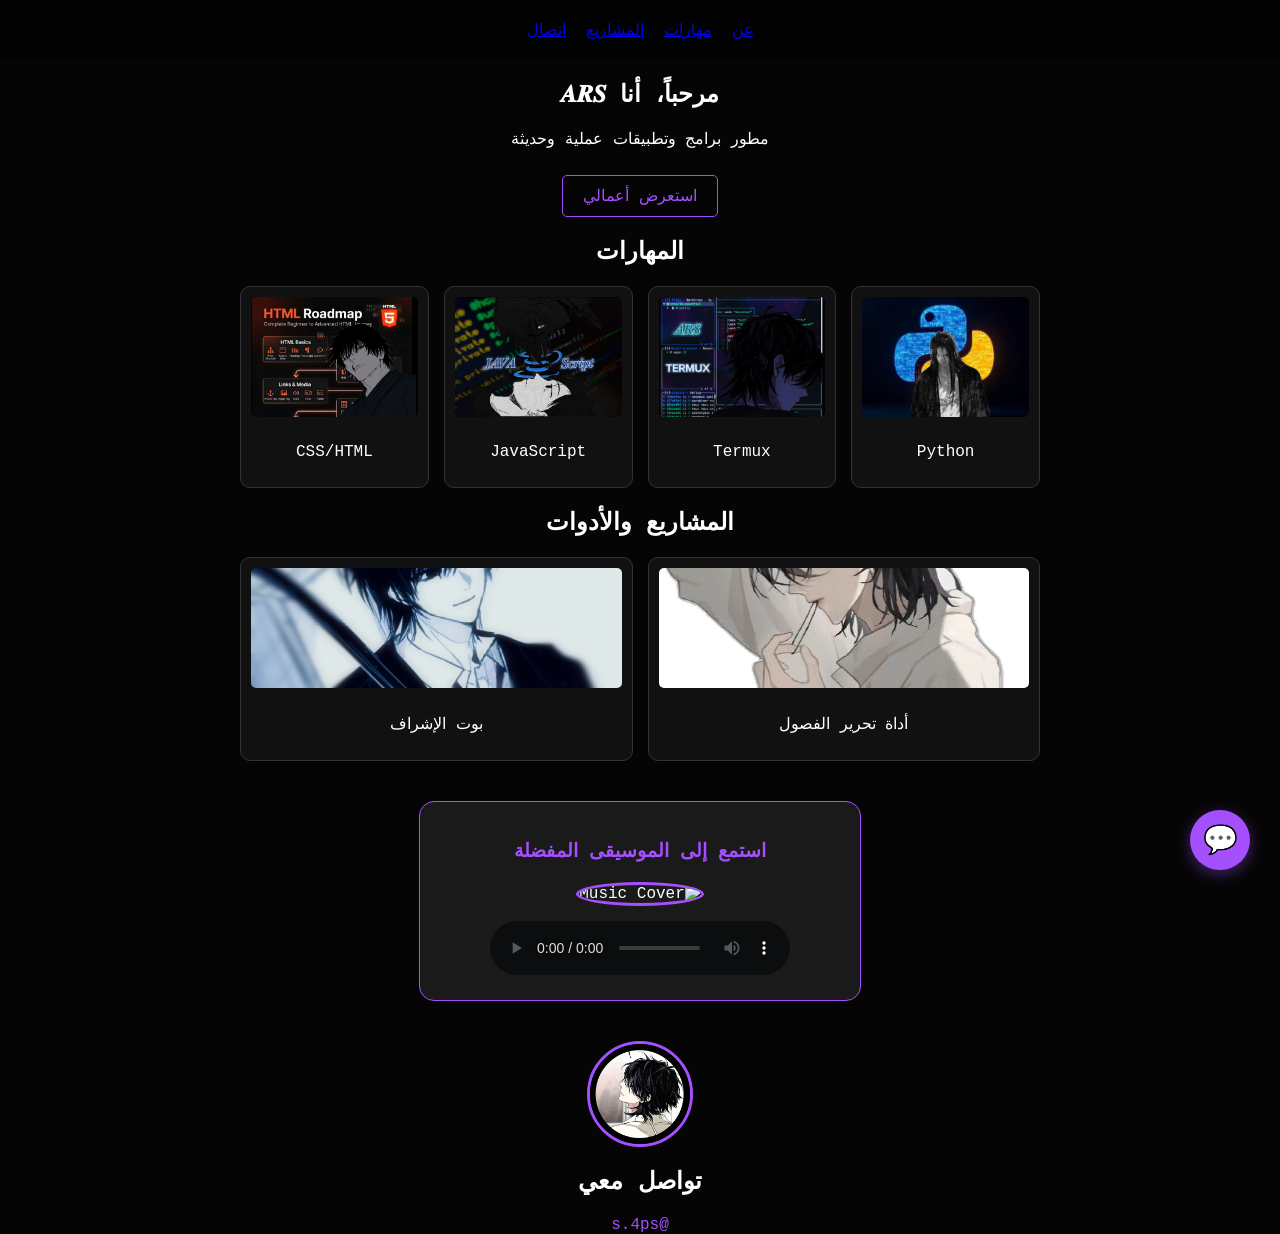
==== index.html @ d89f54b4 "Add files via upload" ====
<!DOCTYPE html>
<html lang="ar" dir="rtl">
<head>
    <meta charset="UTF-8">
    <meta name="viewport" content="width=device-width, initial-scale=1.0">
    <title>ARSRun - Official Portfolio</title>
    <link rel="stylesheet" href="css/style.css">
    <style>
        /* تنسيق بوابة الدردشة العائمة */
        .chat-float {
            position: fixed;
            bottom: 30px;
            right: 30px;
            background: #a450ff;
            color: white;
            width: 60px;
            height: 60px;
            border-radius: 50%;
            display: flex;
            align-items: center;
            justify-content: center;
            font-size: 28px;
            text-decoration: none;
            box-shadow: 0 4px 15px rgba(164, 80, 255, 0.4);
            transition: transform 0.3s ease;
            z-index: 1000;
        }
        .chat-float:hover { transform: scale(1.1); }
    </style>
</head>
<body>
    <div class="stars"></div>
    <nav>
        <a href="#about">عن</a> <a href="#skills">مهارات</a> 
        <a href="#projects">المشاريع</a> <a href="#contact">اتصال</a>
    </nav>

    <section class="hero" id="about">
        <h1>مرحباً، أنا 𝑨𝑹𝑺</h1>
        <p>مطور برامج وتطبيقات عملية وحديثة</p>
        <a href="#projects" class="cta-button">استعرض أعمالي</a>
    </section>

    <section class="skills" id="skills">
        <h2>المهارات</h2>
        <div class="skills-grid">
            <a href="https://www.python.org" target="_blank" class="skill-card">
                <img src="assets/arsp.png" alt="Python"> <p>Python</p>
            </a>
            <a href="https://termux.dev" target="_blank" class="skill-card">
                <img src="assets/arso.png" alt="Termux"> <p>Termux</p>
            </a>
            <a href="https://developer.mozilla.org/en-US/docs/Web/JavaScript" target="_blank" class="skill-card">
                <img src="assets/arsi.png" alt="JS"> <p>JavaScript</p>
            </a>
            <a href="https://developer.mozilla.org/en-US/docs/Web" target="_blank" class="skill-card">
                <img src="assets/arsu.png" alt="CSS"> <p>CSS/HTML</p>
            </a>
        </div>
    </section>

    <section class="projects" id="projects">
        <h2>المشاريع والأدوات</h2>
        <div class="projects-grid">
            <a href="tool_ars.html" class="project-card">
                <img src="assets/project1.png" alt="ARS Tool">
                <p>أداة تحرير الفصول</p>
            </a>
            <a href="https://instagram.com/egresars" target="_blank" class="project-card">
                <img src="assets/project2.png" alt="Bot">
                <p>بوت الإشراف</p>
            </a>
        </div>
    </section>

    <!-- قسم مشغل الموسيقى المحدث -->
    <section class="music-section" style="text-align: center; margin: 40px auto; background: #1a1a1a; padding: 20px; border-radius: 15px; border: 1px solid #a450ff; max-width: 400px;">
        <h3 style="color: #a450ff;">استمع إلى الموسيقى المفضلة</h3>
        
        <!-- الصورة الدائرية -->
        <img src="assets/arsmu.png" alt="Music Cover" style="width: 80px; height: 80px; border-radius: 50%; border: 3px solid #a450ff; margin-bottom: 15px;">

        <!-- مشغل الموسيقى مع فلتر ألوان مخصص -->
        <audio controls style="width: 80%; max-width: 300px; filter: invert(1) hue-rotate(180deg);">
            <source src="assets/music.mp3" type="audio/mpeg">
            متصفحك لا يدعم مشغل الصوت.
        </audio>
    </section>

    <footer id="contact">
        <a href="https://instagram.com/s.4ps" target="_blank">
            <img src="assets/profile.png" alt="Profile" class="profile-img">
        </a>
        <h2>تواصل معي</h2>
        <a href="https://instagram.com/s.4ps" target="_blank" class="social-link">@s.4ps</a>
    </footer>

    <!-- بوابة الدردشة العائمة -->
    <a href="chat.html" class="chat-float" title="دردش مع مساعد ARS">
        <span>💬</span>
    </a>

</body>
</html>
---- css/style.css ----
/* تنسيقات أساسية */
html { scroll-behavior: smooth; }
body { margin: 0; background-color: #050505; color: #fff; font-family: 'Courier New', monospace; text-align: center; overflow-x: hidden; }

/* تنسيق الشبكة للكروت */
.skills-grid, .projects-grid { 
    display: grid; 
    grid-template-columns: repeat(auto-fit, minmax(140px, 1fr)); 
    gap: 15px; 
    max-width: 800px; 
    margin: 20px auto; 
    padding: 0 15px; 
}

/* تنسيق الكرت */
.skill-card, .project-card { 
    background: rgba(20, 20, 20, 0.8); 
    padding: 10px; 
    border-radius: 10px; 
    border: 1px solid #333; 
    display: flex; 
    flex-direction: column; 
    align-items: center;
    text-decoration: none;
    color: white;
    transition: 0.3s;
}

/* تحديد حجم الصور داخل الكروت */
.skill-card img, .project-card img { 
    width: 100%; 
    height: 120px; 
    object-fit: cover; 
    border-radius: 5px; 
    margin-bottom: 10px; 
}

/* تنسيق صورة البروفايل */
.profile-img { 
    width: 100px !important; 
    height: 100px !important; 
    border-radius: 50%; 
    border: 3px solid #a450ff; 
    margin-bottom: 10px; 
    display: block;
    margin-left: auto;
    margin-right: auto;
    cursor: pointer;
}

/* تنسيقات أخرى */
nav { display: flex; justify-content: center; gap: 20px; padding: 20px; background: rgba(0,0,0,0.5); }
.cta-button { padding: 10px 20px; border: 1px solid #a450ff; color: #a450ff; text-decoration: none; border-radius: 5px; display: inline-block; margin-top: 10px; }
.social-link { color: #a450ff; text-decoration: none; }
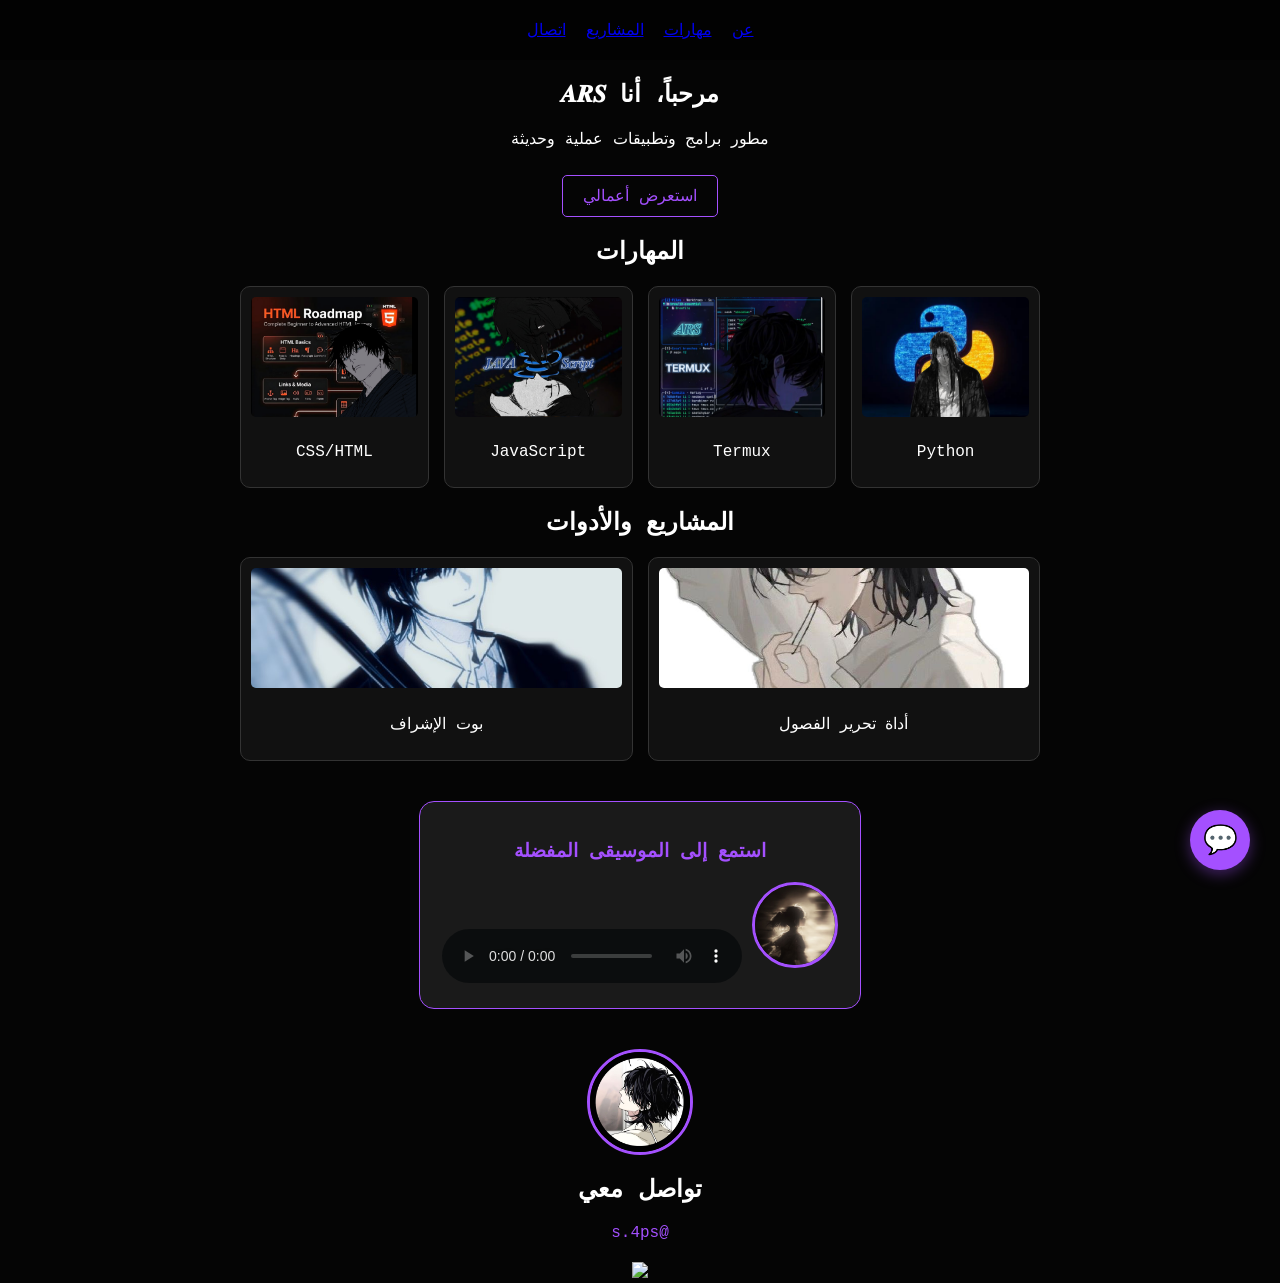
==== commit d44a3df3: "Add files via upload" ====
--- a/index.html
+++ b/index.html
@@ -1,6 +1,16 @@
 <!DOCTYPE html>
 <html lang="ar" dir="rtl">
 <head>
+    <!-- Google tag (gtag.js) -->
+    <script async src="https://www.googletagmanager.com/gtag/js?id=G-K6CCRWNBG5"></script>
+    <script>
+      window.dataLayer = window.dataLayer || [];
+      function gtag(){dataLayer.push(arguments);}
+      gtag('js', new Date());
+
+      gtag('config', 'G-K6CCRWNBG5');
+    </script>
+    
     <meta charset="UTF-8">
     <meta name="viewport" content="width=device-width, initial-scale=1.0">
     <title>ARSRun - Official Portfolio</title>
@@ -73,14 +83,14 @@
         </div>
     </section>
 
-    <!-- قسم مشغل الموسيقى المحدث -->
+    <!-- قسم مشغل الموسيقى -->
     <section class="music-section" style="text-align: center; margin: 40px auto; background: #1a1a1a; padding: 20px; border-radius: 15px; border: 1px solid #a450ff; max-width: 400px;">
         <h3 style="color: #a450ff;">استمع إلى الموسيقى المفضلة</h3>
         
         <!-- الصورة الدائرية -->
         <img src="assets/arsmu.png" alt="Music Cover" style="width: 80px; height: 80px; border-radius: 50%; border: 3px solid #a450ff; margin-bottom: 15px;">
 
-        <!-- مشغل الموسيقى مع فلتر ألوان مخصص -->
+        <!-- مشغل الموسيقى -->
         <audio controls style="width: 80%; max-width: 300px; filter: invert(1) hue-rotate(180deg);">
             <source src="assets/music.mp3" type="audio/mpeg">
             متصفحك لا يدعم مشغل الصوت.
@@ -93,6 +103,13 @@
         </a>
         <h2>تواصل معي</h2>
         <a href="https://instagram.com/s.4ps" target="_blank" class="social-link">@s.4ps</a>
+        
+        <!-- عداد الزوار البصري -->
+        <div class="visitor-counter" style="margin-top: 20px;">
+            <a href="https://hits.seeyoufarm.com">
+              <img src="https://hits.seeyoufarm.com/api/count/incr/badge.svg?url=https%3A%2F%2Fars08v.github.io%2FARSRun%2F&count_bg=%23A450FF&title_bg=%23555555&icon=&icon_color=%23E7E7E7&title=الزوار&edge_flat=false"/>
+            </a>
+        </div>
     </footer>
 
     <!-- بوابة الدردشة العائمة -->
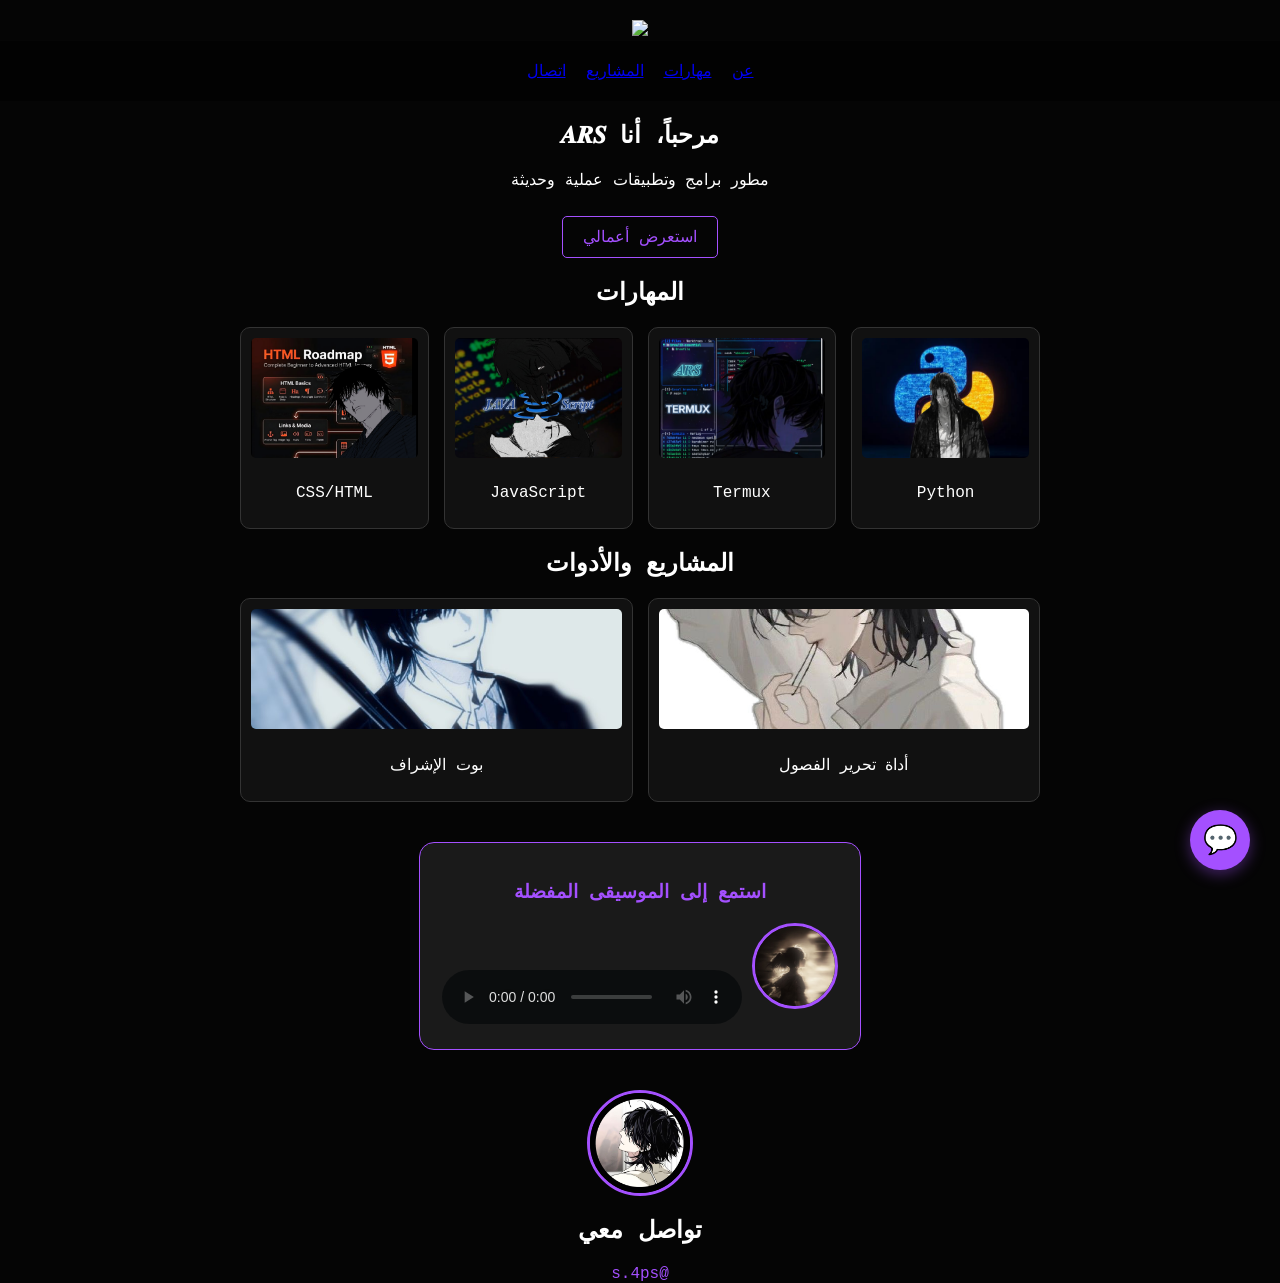
==== commit 553bc44d: "Add files via upload" ====
--- a/index.html
+++ b/index.html
@@ -16,7 +16,6 @@
     <title>ARSRun - Official Portfolio</title>
     <link rel="stylesheet" href="css/style.css">
     <style>
-        /* تنسيق بوابة الدردشة العائمة */
         .chat-float {
             position: fixed;
             bottom: 30px;
@@ -40,6 +39,14 @@
 </head>
 <body>
     <div class="stars"></div>
+    
+    <!-- نقل عداد الزوار إلى الأعلى -->
+    <div style="text-align: center; margin-top: 20px;">
+        <a href="https://hits.seeyoufarm.com">
+          <img src="https://hits.seeyoufarm.com/api/count/incr/badge.svg?url=https%3A%2F%2Fars08v.github.io%2FARSRun%2F&count_bg=%23A450FF&title_bg=%23555555&icon=&icon_color=%23E7E7E7&title=الزوار&edge_flat=false" style="max-width: 100%; height: auto;"/>
+        </a>
+    </div>
+
     <nav>
         <a href="#about">عن</a> <a href="#skills">مهارات</a> 
         <a href="#projects">المشاريع</a> <a href="#contact">اتصال</a>
@@ -83,17 +90,11 @@
         </div>
     </section>
 
-    <!-- قسم مشغل الموسيقى -->
     <section class="music-section" style="text-align: center; margin: 40px auto; background: #1a1a1a; padding: 20px; border-radius: 15px; border: 1px solid #a450ff; max-width: 400px;">
         <h3 style="color: #a450ff;">استمع إلى الموسيقى المفضلة</h3>
-        
-        <!-- الصورة الدائرية -->
         <img src="assets/arsmu.png" alt="Music Cover" style="width: 80px; height: 80px; border-radius: 50%; border: 3px solid #a450ff; margin-bottom: 15px;">
-
-        <!-- مشغل الموسيقى -->
         <audio controls style="width: 80%; max-width: 300px; filter: invert(1) hue-rotate(180deg);">
             <source src="assets/music.mp3" type="audio/mpeg">
-            متصفحك لا يدعم مشغل الصوت.
         </audio>
     </section>
 
@@ -103,20 +104,11 @@
         </a>
         <h2>تواصل معي</h2>
         <a href="https://instagram.com/s.4ps" target="_blank" class="social-link">@s.4ps</a>
-        
-        <!-- عداد الزوار البصري -->
-        <div class="visitor-counter" style="margin-top: 20px;">
-            <a href="https://hits.seeyoufarm.com">
-              <img src="https://hits.seeyoufarm.com/api/count/incr/badge.svg?url=https%3A%2F%2Fars08v.github.io%2FARSRun%2F&count_bg=%23A450FF&title_bg=%23555555&icon=&icon_color=%23E7E7E7&title=الزوار&edge_flat=false"/>
-            </a>
-        </div>
     </footer>
 
-    <!-- بوابة الدردشة العائمة -->
     <a href="chat.html" class="chat-float" title="دردش مع مساعد ARS">
         <span>💬</span>
     </a>
-
 </body>
 </html>
 
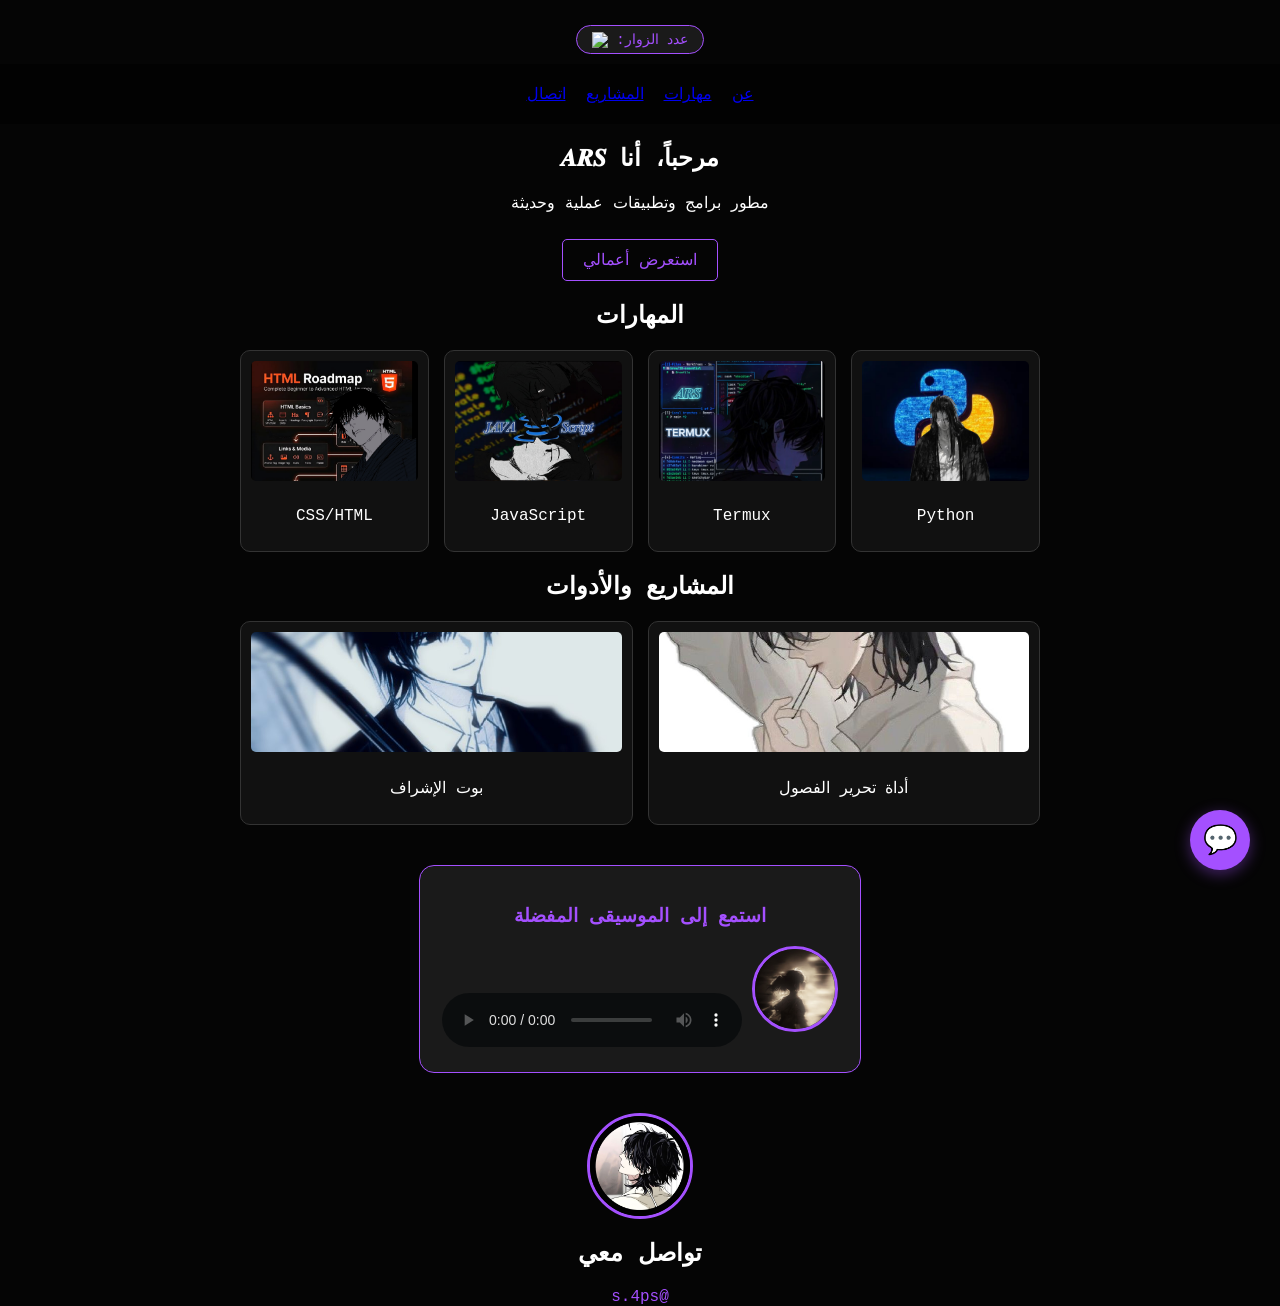
==== commit 92bb1a3d: "Add files via upload" ====
--- a/index.html
+++ b/index.html
@@ -16,6 +16,19 @@
     <title>ARSRun - Official Portfolio</title>
     <link rel="stylesheet" href="css/style.css">
     <style>
+        /* تنسيق عداد الزوار ليكون متناسباً مع الموقع */
+        .visitor-counter-box {
+            text-align: center;
+            margin: 10px 0;
+            padding: 5px 15px;
+            background: #1a1a1a;
+            border: 1px solid #a450ff;
+            border-radius: 20px;
+            display: inline-block;
+            color: #a450ff;
+            font-size: 14px;
+        }
+        
         .chat-float {
             position: fixed;
             bottom: 30px;
@@ -40,11 +53,11 @@
 <body>
     <div class="stars"></div>
     
-    <!-- نقل عداد الزوار إلى الأعلى -->
-    <div style="text-align: center; margin-top: 20px;">
-        <a href="https://hits.seeyoufarm.com">
-          <img src="https://hits.seeyoufarm.com/api/count/incr/badge.svg?url=https%3A%2F%2Fars08v.github.io%2FARSRun%2F&count_bg=%23A450FF&title_bg=%23555555&icon=&icon_color=%23E7E7E7&title=الزوار&edge_flat=false" style="max-width: 100%; height: auto;"/>
-        </a>
+    <!-- عداد الزوار بتنسيق متوافق مع الموقع -->
+    <div style="text-align: center; margin-top: 15px;">
+        <div class="visitor-counter-box">
+            عدد الزوار: <img src="https://visitor-badge.laobi.icu/badge?page_id=ars08v.ARSRun" style="vertical-align: middle;"/>
+        </div>
     </div>
 
     <nav>
@@ -52,6 +65,7 @@
         <a href="#projects">المشاريع</a> <a href="#contact">اتصال</a>
     </nav>
 
+    <!-- باقي محتوى الموقع كما هو -->
     <section class="hero" id="about">
         <h1>مرحباً، أنا 𝑨𝑹𝑺</h1>
         <p>مطور برامج وتطبيقات عملية وحديثة</p>
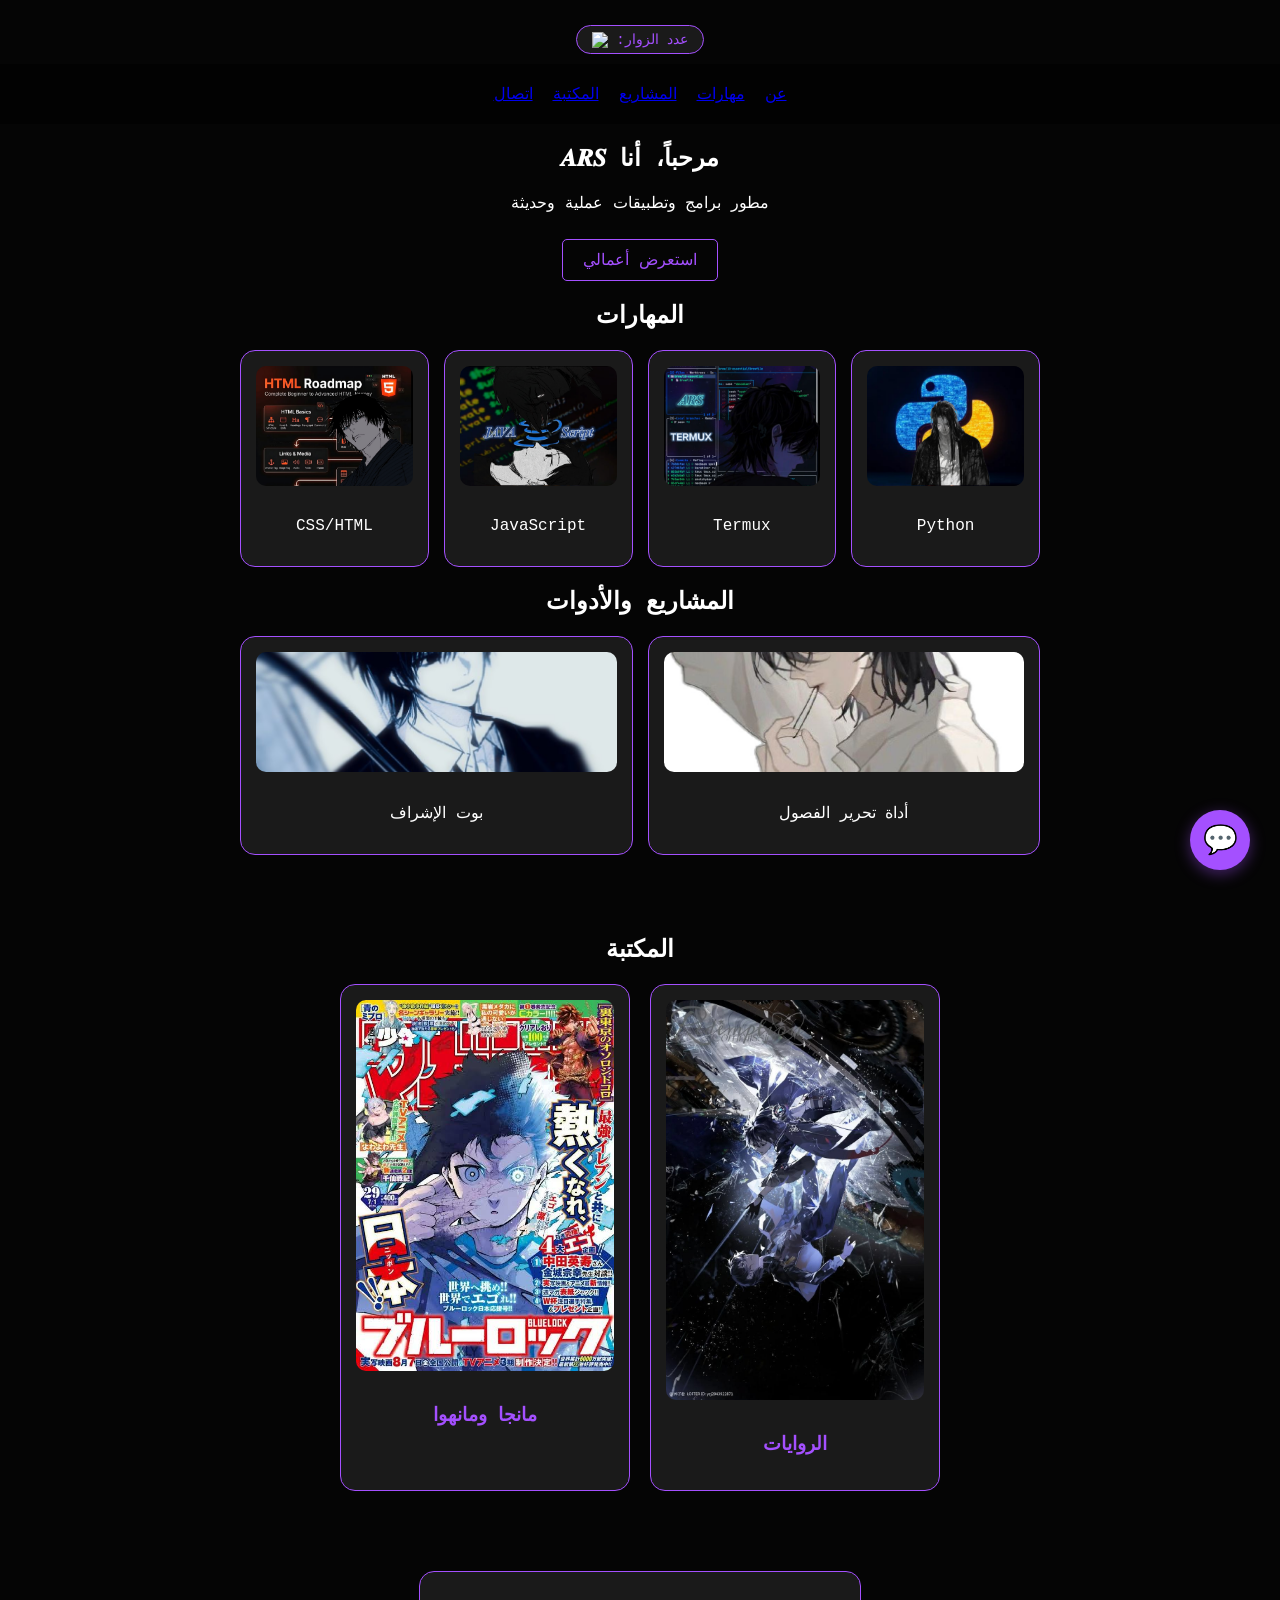
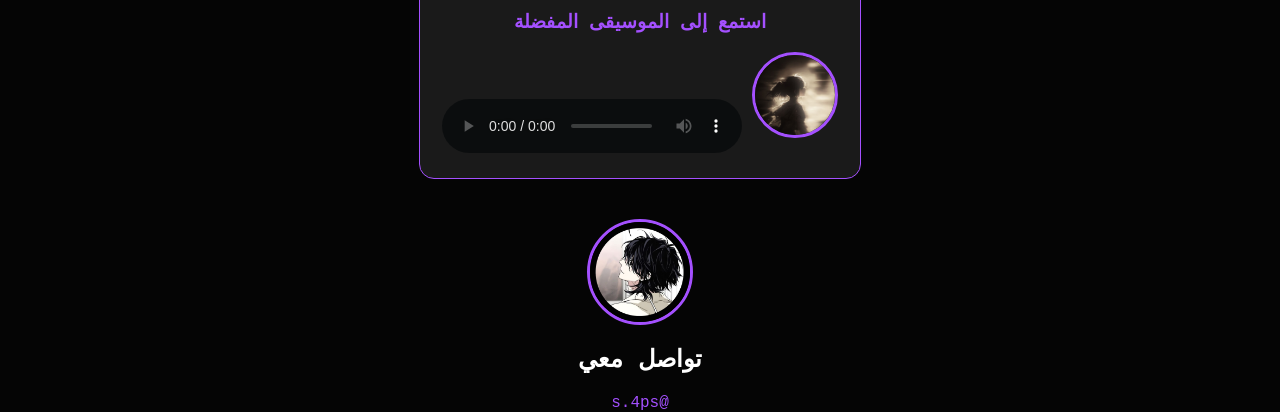
==== commit abeefe4a: "Add files via upload" ====
--- a/index.html
+++ b/index.html
@@ -16,7 +16,6 @@
     <title>ARSRun - Official Portfolio</title>
     <link rel="stylesheet" href="css/style.css">
     <style>
-        /* تنسيق عداد الزوار ليكون متناسباً مع الموقع */
         .visitor-counter-box {
             text-align: center;
             margin: 10px 0;
@@ -28,6 +27,20 @@
             color: #a450ff;
             font-size: 14px;
         }
+        /* كلاس التأثير عند الضغط */
+        .active-press { transform: scale(0.95); transition: 0.1s; }
+        
+        .lib-card, .skill-card, .project-card {
+            display: block;
+            background: #1a1a1a;
+            padding: 15px;
+            border-radius: 15px;
+            border: 1px solid #a450ff;
+            text-decoration: none;
+            transition: transform 0.3s ease;
+        }
+        .lib-card:hover, .skill-card:hover, .project-card:hover { transform: scale(1.05); }
+        .lib-card img, .skill-card img, .project-card img { width: 100%; border-radius: 10px; margin-bottom: 10px; }
         
         .chat-float {
             position: fixed;
@@ -53,7 +66,6 @@
 <body>
     <div class="stars"></div>
     
-    <!-- عداد الزوار بتنسيق متوافق مع الموقع -->
     <div style="text-align: center; margin-top: 15px;">
         <div class="visitor-counter-box">
             عدد الزوار: <img src="https://visitor-badge.laobi.icu/badge?page_id=ars08v.ARSRun" style="vertical-align: middle;"/>
@@ -62,10 +74,9 @@
 
     <nav>
         <a href="#about">عن</a> <a href="#skills">مهارات</a> 
-        <a href="#projects">المشاريع</a> <a href="#contact">اتصال</a>
+        <a href="#projects">المشاريع</a> <a href="#library">المكتبة</a> <a href="#contact">اتصال</a>
     </nav>
 
-    <!-- باقي محتوى الموقع كما هو -->
     <section class="hero" id="about">
         <h1>مرحباً، أنا 𝑨𝑹𝑺</h1>
         <p>مطور برامج وتطبيقات عملية وحديثة</p>
@@ -75,31 +86,31 @@
     <section class="skills" id="skills">
         <h2>المهارات</h2>
         <div class="skills-grid">
-            <a href="https://www.python.org" target="_blank" class="skill-card">
-                <img src="assets/arsp.png" alt="Python"> <p>Python</p>
-            </a>
-            <a href="https://termux.dev" target="_blank" class="skill-card">
-                <img src="assets/arso.png" alt="Termux"> <p>Termux</p>
-            </a>
-            <a href="https://developer.mozilla.org/en-US/docs/Web/JavaScript" target="_blank" class="skill-card">
-                <img src="assets/arsi.png" alt="JS"> <p>JavaScript</p>
-            </a>
-            <a href="https://developer.mozilla.org/en-US/docs/Web" target="_blank" class="skill-card">
-                <img src="assets/arsu.png" alt="CSS"> <p>CSS/HTML</p>
-            </a>
+            <a href="https://www.python.org" target="_blank" class="skill-card"><img src="assets/arsp.png" alt="Python"> <p>Python</p></a>
+            <a href="https://termux.dev" target="_blank" class="skill-card"><img src="assets/arso.png" alt="Termux"> <p>Termux</p></a>
+            <a href="https://developer.mozilla.org/en-US/docs/Web/JavaScript" target="_blank" class="skill-card"><img src="assets/arsi.png" alt="JS"> <p>JavaScript</p></a>
+            <a href="https://developer.mozilla.org/en-US/docs/Web" target="_blank" class="skill-card"><img src="assets/arsu.png" alt="CSS"> <p>CSS/HTML</p></a>
         </div>
     </section>
 
     <section class="projects" id="projects">
         <h2>المشاريع والأدوات</h2>
         <div class="projects-grid">
-            <a href="tool_ars.html" class="project-card">
-                <img src="assets/project1.png" alt="ARS Tool">
-                <p>أداة تحرير الفصول</p>
+            <a href="tool_ars.html" class="project-card"><img src="assets/project1.png" alt="ARS Tool"><p>أداة تحرير الفصول</p></a>
+            <a href="https://instagram.com/egresars" target="_blank" class="project-card"><img src="assets/project2.png" alt="Bot"><p>بوت الإشراف</p></a>
+        </div>
+    </section>
+
+    <section class="content-library" id="library" style="padding: 40px 20px; text-align: center;">
+        <h2 style="color: white; margin-bottom: 20px;">المكتبة</h2>
+        <div class="library-grid" style="display: grid; grid-template-columns: repeat(auto-fit, minmax(200px, 1fr)); gap: 20px; max-width: 600px; margin: 0 auto;">
+            <a href="novel_page.html" class="lib-card">
+                <img src="assets/rwaya.png" alt="Novels">
+                <h3 style="color: #a450ff;">الروايات</h3>
             </a>
-            <a href="https://instagram.com/egresars" target="_blank" class="project-card">
-                <img src="assets/project2.png" alt="Bot">
-                <p>بوت الإشراف</p>
+            <a href="manga_page.html" class="lib-card">
+                <img src="assets/manga.png" alt="Manga">
+                <h3 style="color: #a450ff;">مانجا ومانهوا</h3>
             </a>
         </div>
     </section>
@@ -113,16 +124,21 @@
     </section>
 
     <footer id="contact">
-        <a href="https://instagram.com/s.4ps" target="_blank">
-            <img src="assets/profile.png" alt="Profile" class="profile-img">
-        </a>
+        <a href="https://instagram.com/s.4ps" target="_blank"><img src="assets/profile.png" alt="Profile" class="profile-img"></a>
         <h2>تواصل معي</h2>
         <a href="https://instagram.com/s.4ps" target="_blank" class="social-link">@s.4ps</a>
     </footer>
 
-    <a href="chat.html" class="chat-float" title="دردش مع مساعد ARS">
-        <span>💬</span>
-    </a>
+    <a href="chat.html" class="chat-float" title="دردش مع مساعد ARS"><span>💬</span></a>
+
+    <script>
+        // تفعيل تأثير الضغط لجميع الكروت
+        document.querySelectorAll('.lib-card, .skill-card, .project-card').forEach(item => {
+            item.addEventListener('mousedown', () => item.classList.add('active-press'));
+            item.addEventListener('mouseup', () => item.classList.remove('active-press'));
+            item.addEventListener('mouseleave', () => item.classList.remove('active-press'));
+        });
+    </script>
 </body>
 </html>
 
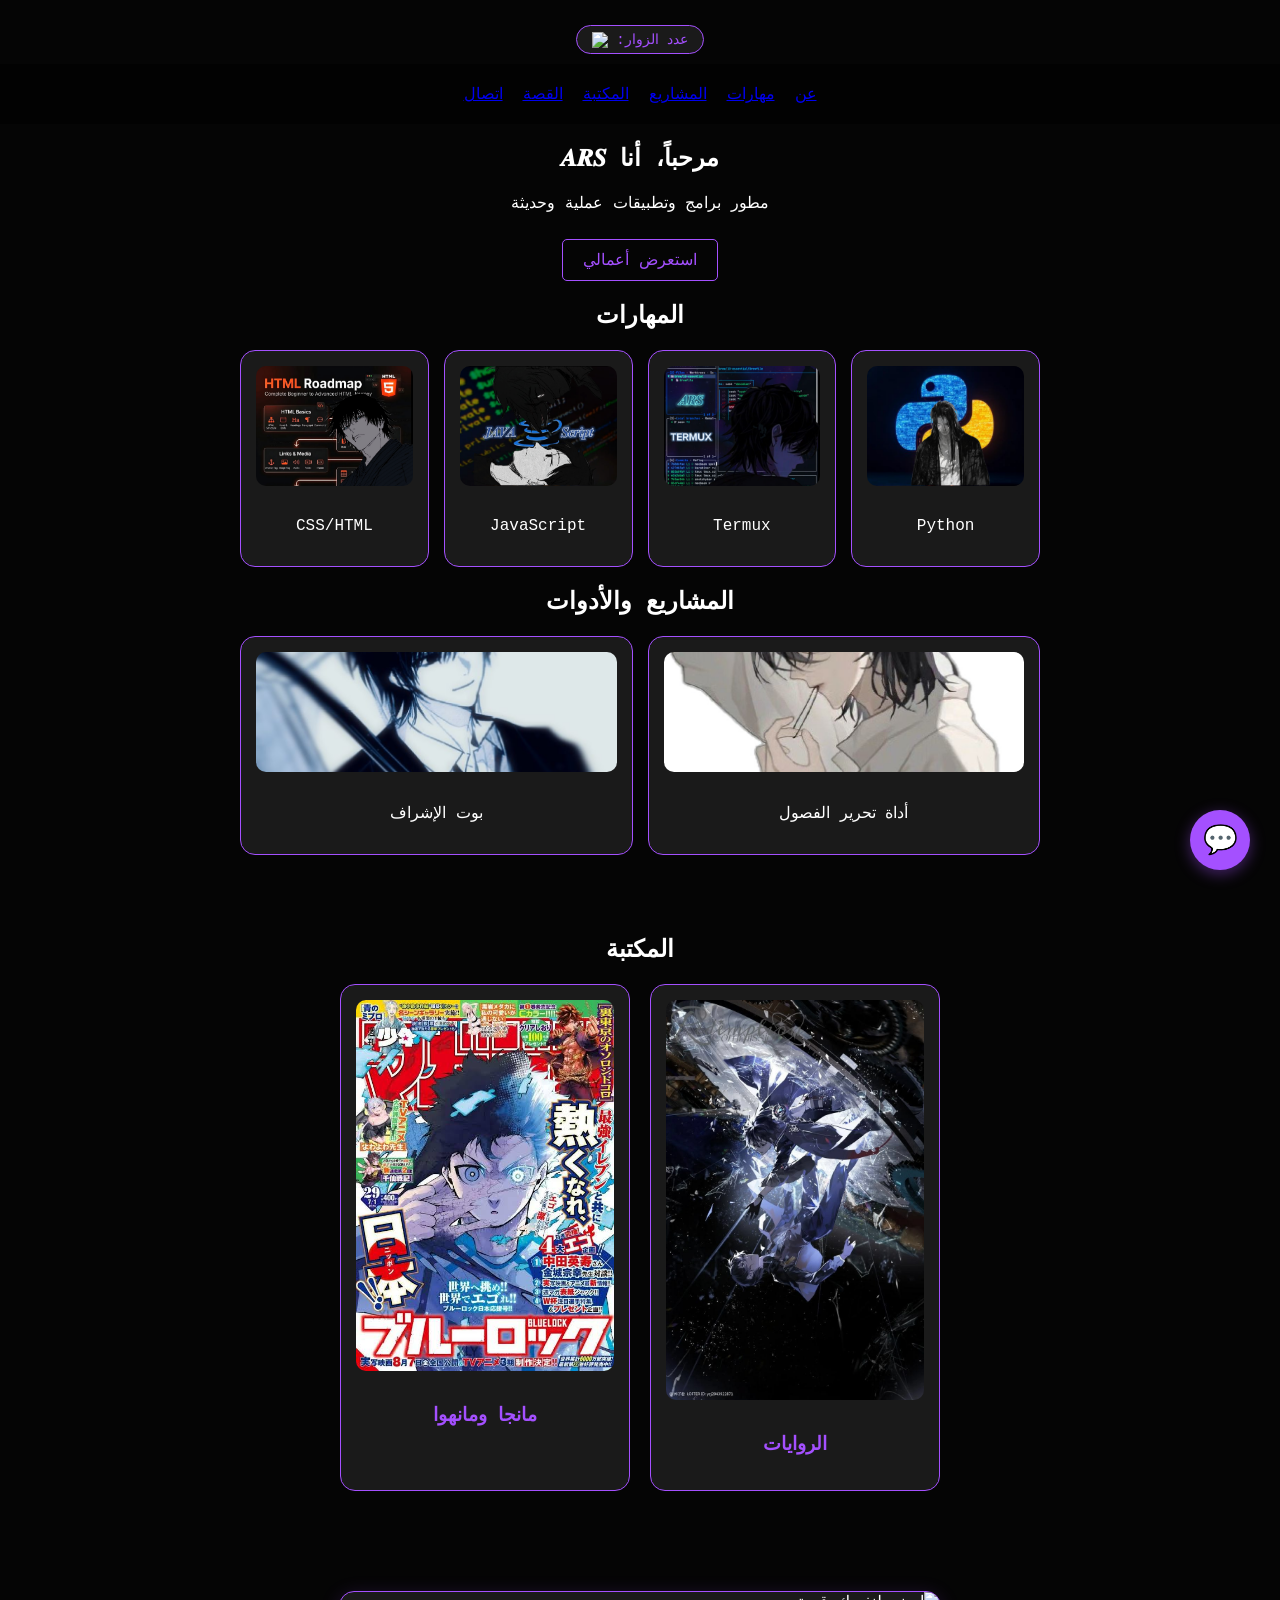
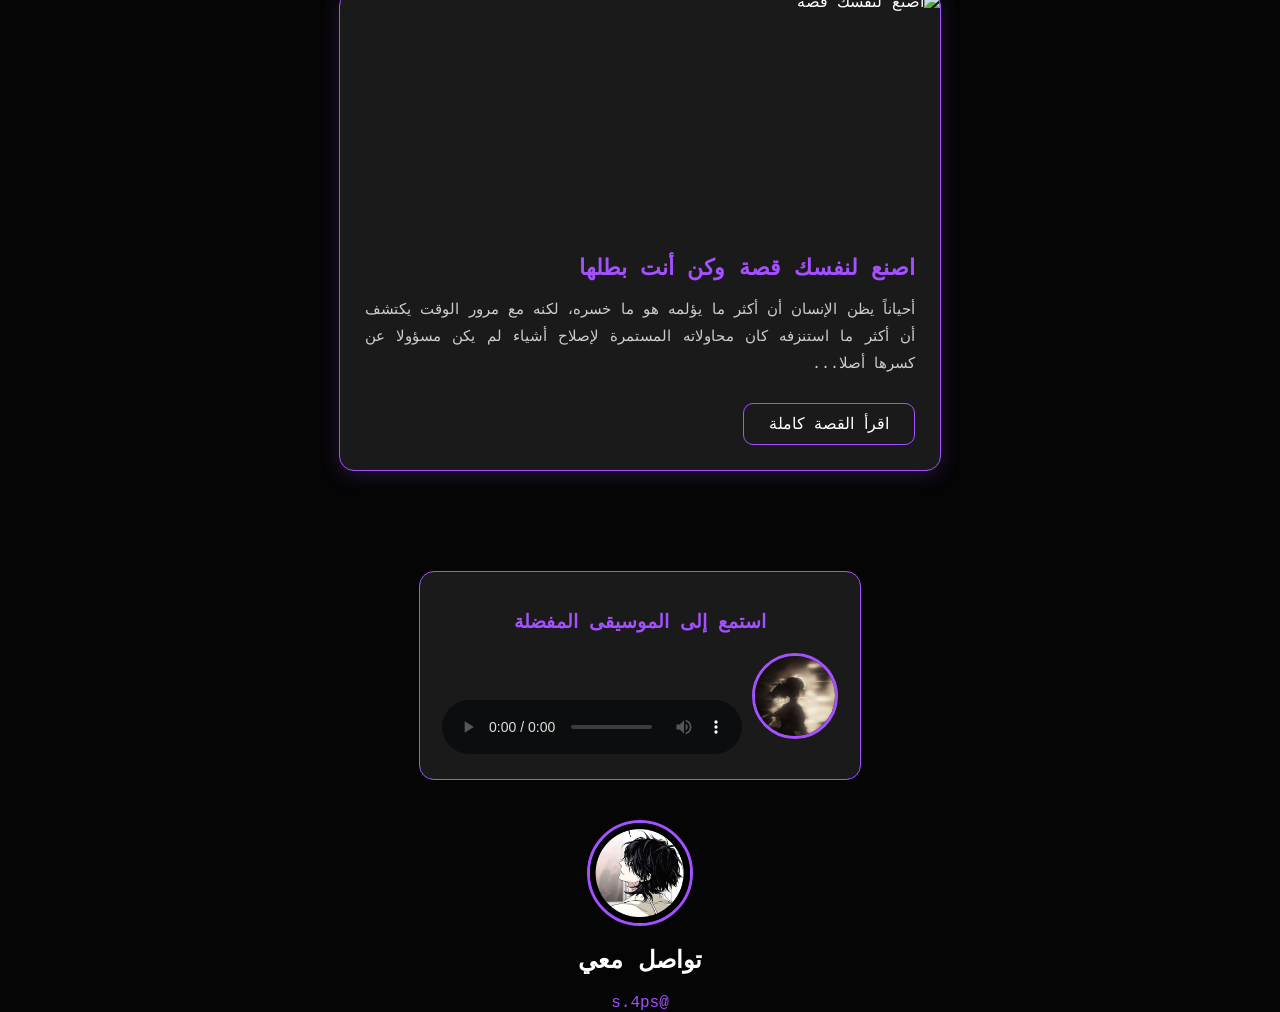
==== commit 6ae67ec7: "Add files via upload" ====
--- a/index.html
+++ b/index.html
@@ -27,7 +27,6 @@
             color: #a450ff;
             font-size: 14px;
         }
-        /* كلاس التأثير عند الضغط */
         .active-press { transform: scale(0.95); transition: 0.1s; }
         
         .lib-card, .skill-card, .project-card {
@@ -42,6 +41,61 @@
         .lib-card:hover, .skill-card:hover, .project-card:hover { transform: scale(1.05); }
         .lib-card img, .skill-card img, .project-card img { width: 100%; border-radius: 10px; margin-bottom: 10px; }
         
+        /* تصميم الكرت الاحترافي المتناسق مع الموقع */
+        .story-card {
+            background: #1a1a1a;
+            border: 1px solid #a450ff;
+            border-radius: 15px;
+            max-width: 600px;
+            margin: 40px auto;
+            overflow: hidden;
+            box-shadow: 0 4px 20px rgba(164, 80, 255, 0.2);
+            transition: transform 0.3s ease;
+            text-align: right;
+        }
+        .story-card:hover {
+            transform: translateY(-5px);
+        }
+        .story-image-container {
+            width: 100%;
+            height: 220px;
+            overflow: hidden;
+        }
+        .story-img {
+            width: 100%;
+            height: 100%;
+            object-fit: cover;
+        }
+        .story-content {
+            padding: 25px;
+        }
+        .story-title {
+            color: #a450ff;
+            font-size: 22px;
+            margin-bottom: 15px;
+        }
+        .story-preview {
+            color: #ccc;
+            font-size: 15px;
+            line-height: 1.8;
+            margin-bottom: 25px;
+            text-align: justify;
+        }
+        .story-btn {
+            display: inline-block;
+            background-color: transparent;
+            color: #fff;
+            border: 1px solid #a450ff;
+            padding: 10px 25px;
+            border-radius: 10px;
+            text-decoration: none;
+            transition: all 0.3s ease;
+        }
+        .story-btn:hover {
+            background-color: #a450ff;
+            transform: scale(1.05);
+        }
+
         .chat-float {
             position: fixed;
             bottom: 30px;
@@ -74,7 +128,7 @@
 
     <nav>
         <a href="#about">عن</a> <a href="#skills">مهارات</a> 
-        <a href="#projects">المشاريع</a> <a href="#library">المكتبة</a> <a href="#contact">اتصال</a>
+        <a href="#projects">المشاريع</a> <a href="#library">المكتبة</a> <a href="#story-section">القصة</a> <a href="#contact">اتصال</a>
     </nav>
 
     <section class="hero" id="about">
@@ -104,7 +158,7 @@
     <section class="content-library" id="library" style="padding: 40px 20px; text-align: center;">
         <h2 style="color: white; margin-bottom: 20px;">المكتبة</h2>
         <div class="library-grid" style="display: grid; grid-template-columns: repeat(auto-fit, minmax(200px, 1fr)); gap: 20px; max-width: 600px; margin: 0 auto;">
-            <a href="novel_page.html" class="lib-card">
+            <a href="rwaya.html" class="lib-card">
                 <img src="assets/rwaya.png" alt="Novels">
                 <h3 style="color: #a450ff;">الروايات</h3>
             </a>
@@ -115,6 +169,20 @@
         </div>
     </section>
 
+    <!-- قسم الكرت الاحترافي (بوابة صفحة القصة) -->
+    <section id="story-section" style="padding: 20px;">
+        <div class="story-card">
+            <div class="story-image-container">
+                <img src="assets/story.png" alt="اصنع لنفسك قصة" class="story-img">
+            </div>
+            <div class="story-content">
+                <h2 class="story-title">اصنع لنفسك قصة وكن أنت بطلها</h2>
+                <p class="story-preview">أحياناً يظن الإنسان أن أكثر ما يؤلمه هو ما خسره، لكنه مع مرور الوقت يكتشف أن أكثر ما استنزفه كان محاولاته المستمرة لإصلاح أشياء لم يكن مسؤولا عن كسرها أصلا...</p>
+                <a href="story.html" class="story-btn">اقرأ القصة كاملة</a>
+            </div>
+        </div>
+    </section>
+
     <section class="music-section" style="text-align: center; margin: 40px auto; background: #1a1a1a; padding: 20px; border-radius: 15px; border: 1px solid #a450ff; max-width: 400px;">
         <h3 style="color: #a450ff;">استمع إلى الموسيقى المفضلة</h3>
         <img src="assets/arsmu.png" alt="Music Cover" style="width: 80px; height: 80px; border-radius: 50%; border: 3px solid #a450ff; margin-bottom: 15px;">
@@ -132,8 +200,7 @@
     <a href="chat.html" class="chat-float" title="دردش مع مساعد ARS"><span>💬</span></a>
 
     <script>
-        // تفعيل تأثير الضغط لجميع الكروت
-        document.querySelectorAll('.lib-card, .skill-card, .project-card').forEach(item => {
+        document.querySelectorAll('.lib-card, .skill-card, .project-card, .story-card').forEach(item => {
             item.addEventListener('mousedown', () => item.classList.add('active-press'));
             item.addEventListener('mouseup', () => item.classList.remove('active-press'));
             item.addEventListener('mouseleave', () => item.classList.remove('active-press'));
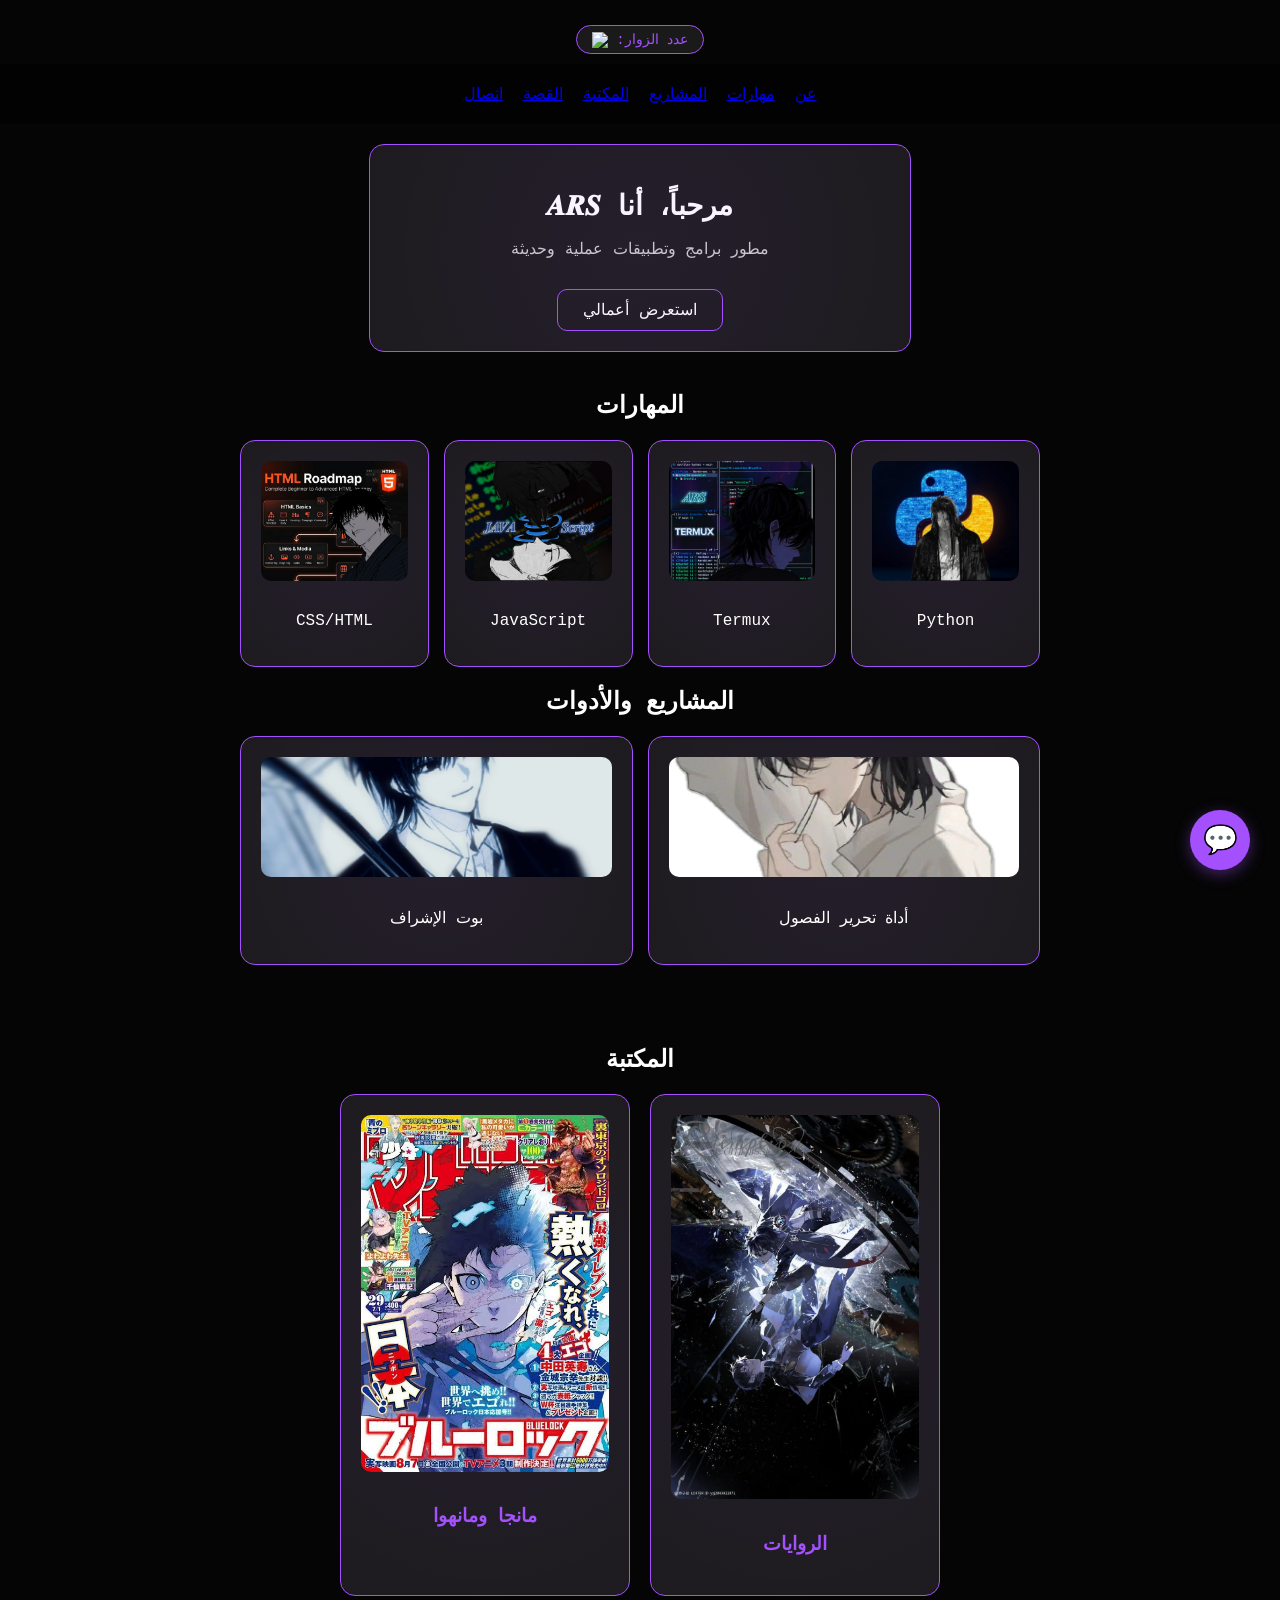
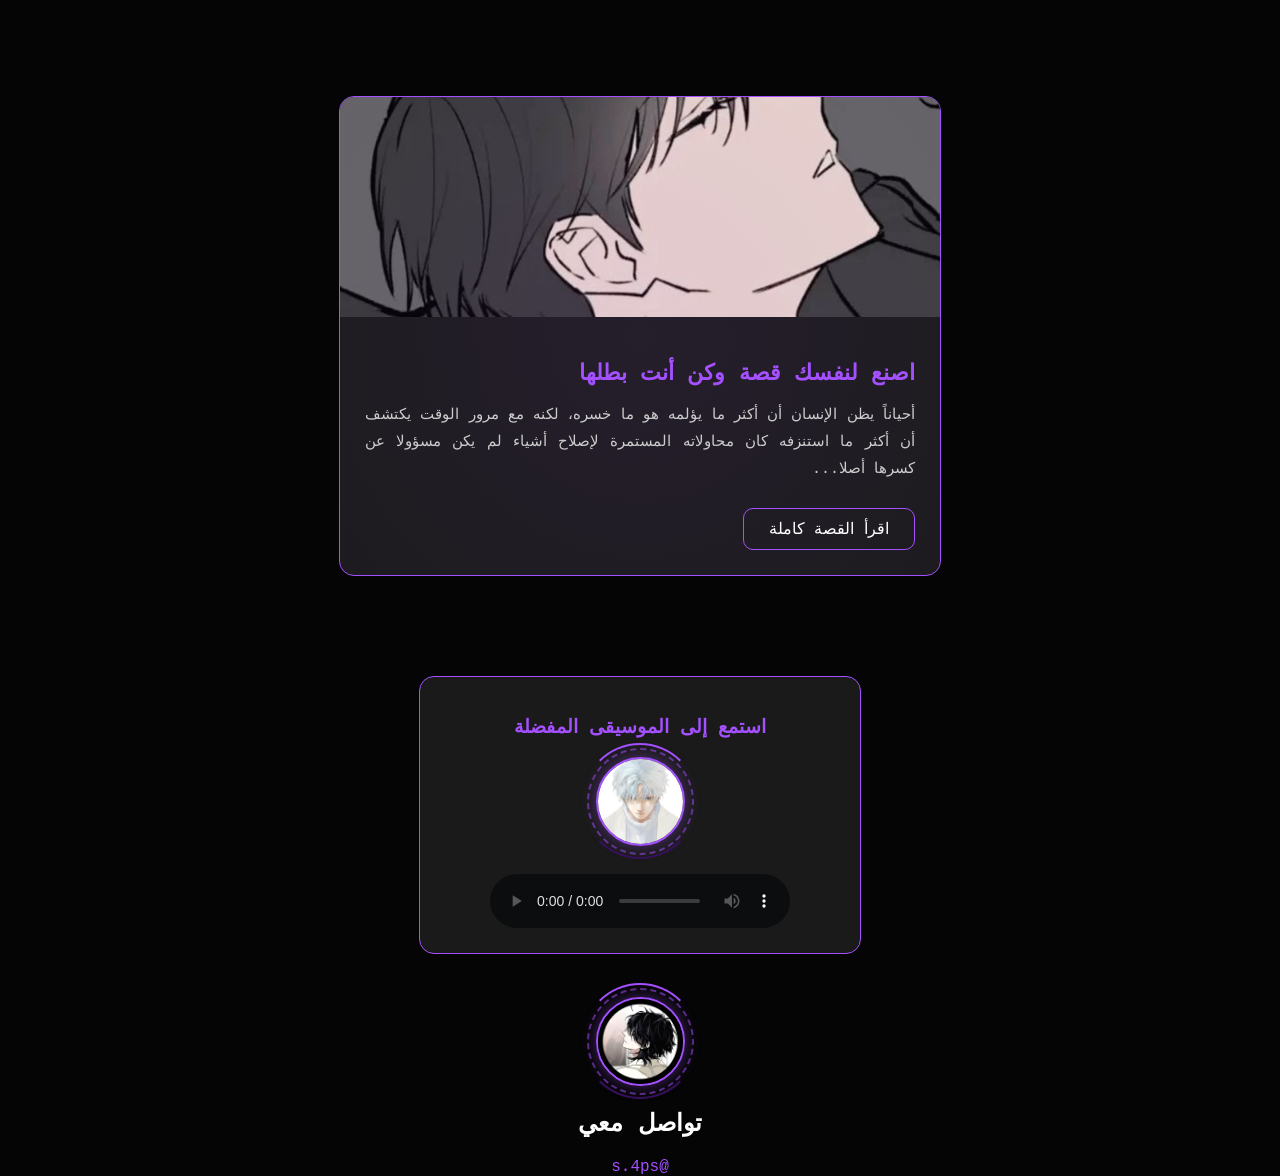
==== commit 19ad05b7: "Add files via upload" ====
--- a/index.html
+++ b/index.html
@@ -29,29 +29,63 @@
         }
         .active-press { transform: scale(0.95); transition: 0.1s; }
         
-        .lib-card, .skill-card, .project-card {
+        /* تأثير الحلقات المجرية والنابضة على جميع كروت الموقع */
+        .lib-card, .skill-card, .project-card, .story-card, .hero-card {
+            position: relative;
             display: block;
             background: #1a1a1a;
-            padding: 15px;
+            padding: 20px;
             border-radius: 15px;
             border: 1px solid #a450ff;
             text-decoration: none;
-            transition: transform 0.3s ease;
-        }
-        .lib-card:hover, .skill-card:hover, .project-card:hover { transform: scale(1.05); }
-        .lib-card img, .skill-card img, .project-card img { width: 100%; border-radius: 10px; margin-bottom: 10px; }
+            overflow: hidden;
+            transition: transform 0.3s ease, box-shadow 0.3s ease;
+            animation: cardGlowPulse 4s infinite ease-in-out;
+        }
+
+        /* حلقات إشعاعية دائرية تتحرك داخل الكروت لمظهر احترافي وابداعي */
+        .lib-card::before, .skill-card::before, .project-card::before, .story-card::before, .hero-card::before {
+            content: '';
+            position: absolute;
+            top: -50%;
+            right: -50%;
+            width: 200%;
+            height: 200%;
+            background: radial-gradient(circle, rgba(164, 80, 255, 0.08) 0%, transparent 70%);
+            animation: rotateCardRing 10s linear infinite;
+            pointer-events: none;
+        }
+
+        .lib-card:hover, .skill-card:hover, .project-card:hover { 
+            transform: scale(1.03); 
+            box-shadow: 0 0 25px rgba(164, 80, 255, 0.6);
+        }
+
+        .lib-card img, .skill-card img, .project-card img { width: 100%; border-radius: 10px; margin-bottom: 10px; position: relative; z-index: 2; }
+        .lib-card h3, .skill-card p, .project-card p { position: relative; z-index: 2; }
+
+        @keyframes cardGlowPulse {
+            0%, 100% {
+                border-color: #a450ff;
+                box-shadow: 0 0 10px rgba(164, 80, 255, 0.25), inset 0 0 5px rgba(164, 80, 255, 0.1);
+            }
+            50% {
+                border-color: #d1b3ff;
+                box-shadow: 0 0 22px rgba(164, 80, 255, 0.7), inset 0 0 12px rgba(164, 80, 255, 0.3);
+            }
+        }
+
+        @keyframes rotateCardRing {
+            0% { transform: rotate(0deg); }
+            100% { transform: rotate(360deg); }
+        }
         
-        /* تصميم الكرت الاحترافي المتناسق مع الموقع */
+        /* تصميم الكرت الاحترافي (القصة) */
         .story-card {
-            background: #1a1a1a;
-            border: 1px solid #a450ff;
-            border-radius: 15px;
             max-width: 600px;
             margin: 40px auto;
-            overflow: hidden;
-            box-shadow: 0 4px 20px rgba(164, 80, 255, 0.2);
-            transition: transform 0.3s ease;
             text-align: right;
+            padding: 0;
         }
         .story-card:hover {
             transform: translateY(-5px);
@@ -68,6 +102,8 @@
         }
         .story-content {
             padding: 25px;
+            position: relative;
+            z-index: 2;
         }
         .story-title {
             color: #a450ff;
@@ -94,6 +130,82 @@
         .story-btn:hover {
             background-color: #a450ff;
             transform: scale(1.05);
+        }
+
+        /* تأثير الحلقات النابضة بين النور والظلام للبروفايل */
+        .galaxy-profile-wrapper {
+            position: relative;
+            width: 95px;
+            height: 95px;
+            margin: 0 auto 15px auto;
+            display: flex;
+            align-items: center;
+            justify-content: center;
+        }
+
+        .galaxy-ring {
+            position: absolute;
+            width: 103px;
+            height: 103px;
+            border-radius: 50%;
+            border: 2px dashed rgba(164, 80, 255, 0.5);
+            animation: rotateRing 8s linear infinite;
+            pointer-events: none;
+        }
+
+        .galaxy-ring-2 {
+            position: absolute;
+            width: 112px;
+            height: 112px;
+            border-radius: 50%;
+            border: 2px solid transparent;
+            border-top-color: #a450ff;
+            border-bottom-color: #35105a;
+            animation: pulseAndRotate 3s ease-in-out infinite;
+            pointer-events: none;
+        }
+
+        .galaxy-avatar {
+            width: 85px;
+            height: 85px;
+            border-radius: 50%;
+            border: 2px solid #a450ff;
+            object-fit: cover;
+            box-shadow: 0 0 15px rgba(164, 80, 255, 0.4), inset 0 0 8px rgba(164, 80, 255, 0.4);
+            position: relative;
+            z-index: 2;
+            animation: avatarPulse 3s ease-in-out infinite;
+        }
+
+        @keyframes rotateRing {
+            0% { transform: rotate(0deg); }
+            100% { transform: rotate(360deg); }
+        }
+
+        @keyframes pulseAndRotate {
+            0% {
+                transform: rotate(0deg) scale(0.98);
+                box-shadow: 0 0 5px rgba(164, 80, 255, 0.2);
+            }
+            50% {
+                transform: rotate(180deg) scale(1.04);
+                box-shadow: 0 0 18px rgba(164, 80, 255, 0.8), 0 0 5px rgba(0, 0, 0, 0.9);
+            }
+            100% {
+                transform: rotate(360deg) scale(0.98);
+                box-shadow: 0 0 5px rgba(164, 80, 255, 0.2);
+            }
+        }
+
+        @keyframes avatarPulse {
+            0%, 100% {
+                border-color: #a450ff;
+                box-shadow: 0 0 10px rgba(164, 80, 255, 0.4);
+            }
+            50% {
+                border-color: #c88aff;
+                box-shadow: 0 0 20px rgba(164, 80, 255, 0.8), 0 0 10px rgba(0, 0, 0, 0.8);
+            }
         }
 
         .chat-float {
@@ -131,10 +243,12 @@
         <a href="#projects">المشاريع</a> <a href="#library">المكتبة</a> <a href="#story-section">القصة</a> <a href="#contact">اتصال</a>
     </nav>
 
-    <section class="hero" id="about">
-        <h1>مرحباً، أنا 𝑨𝑹𝑺</h1>
-        <p>مطور برامج وتطبيقات عملية وحديثة</p>
-        <a href="#projects" class="cta-button">استعرض أعمالي</a>
+    <section class="hero" id="about" style="padding: 20px;">
+        <div class="hero-card" style="max-width: 500px; margin: 0 auto; text-align: center;">
+            <h1 style="color: #fff; margin-bottom: 10px; font-size: 28px;">مرحباً، أنا 𝑨𝑹𝑺</h1>
+            <p style="color: #ccc; margin-bottom: 20px;">مطور برامج وتطبيقات عملية وحديثة</p>
+            <a href="#projects" class="cta-button" style="display: inline-block; background-color: transparent; color: #fff; border: 1px solid #a450ff; padding: 10px 25px; border-radius: 10px; text-decoration: none; transition: all 0.3s ease;">استعرض أعمالي</a>
+        </div>
     </section>
 
     <section class="skills" id="skills">
@@ -171,28 +285,38 @@
 
     <!-- قسم الكرت الاحترافي (بوابة صفحة القصة) -->
     <section id="story-section" style="padding: 20px;">
-        <div class="story-card">
+        <a href="story.html" class="story-card">
             <div class="story-image-container">
                 <img src="assets/story.png" alt="اصنع لنفسك قصة" class="story-img">
             </div>
             <div class="story-content">
                 <h2 class="story-title">اصنع لنفسك قصة وكن أنت بطلها</h2>
                 <p class="story-preview">أحياناً يظن الإنسان أن أكثر ما يؤلمه هو ما خسره، لكنه مع مرور الوقت يكتشف أن أكثر ما استنزفه كان محاولاته المستمرة لإصلاح أشياء لم يكن مسؤولا عن كسرها أصلا...</p>
-                <a href="story.html" class="story-btn">اقرأ القصة كاملة</a>
+                <span class="story-btn">اقرأ القصة كاملة</span>
             </div>
-        </div>
+        </a>
     </section>
 
     <section class="music-section" style="text-align: center; margin: 40px auto; background: #1a1a1a; padding: 20px; border-radius: 15px; border: 1px solid #a450ff; max-width: 400px;">
-        <h3 style="color: #a450ff;">استمع إلى الموسيقى المفضلة</h3>
-        <img src="assets/arsmu.png" alt="Music Cover" style="width: 80px; height: 80px; border-radius: 50%; border: 3px solid #a450ff; margin-bottom: 15px;">
-        <audio controls style="width: 80%; max-width: 300px; filter: invert(1) hue-rotate(180deg);">
+        <h3 style="color: #a450ff; margin-bottom: 15px;">استمع إلى الموسيقى المفضلة</h3>
+        <div class="galaxy-profile-wrapper">
+            <div class="galaxy-ring"></div>
+            <div class="galaxy-ring-2"></div>
+            <img src="assets/arsmu.png" alt="Music Cover" class="galaxy-avatar">
+        </div>
+        <audio controls style="width: 80%; max-width: 300px; filter: invert(1) hue-rotate(180deg); margin-top: 10px;">
             <source src="assets/music.mp3" type="audio/mpeg">
         </audio>
     </section>
 
     <footer id="contact">
-        <a href="https://instagram.com/s.4ps" target="_blank"><img src="assets/profile.png" alt="Profile" class="profile-img"></a>
+        <div class="galaxy-profile-wrapper" style="margin-bottom: 20px;">
+            <a href="https://instagram.com/s.4ps" target="_blank" style="display: flex; align-items: center; justify-content: center; width: 100%; height: 100%;">
+                <div class="galaxy-ring"></div>
+                <div class="galaxy-ring-2"></div>
+                <img src="assets/profile.png" alt="Profile" class="galaxy-avatar">
+            </a>
+        </div>
         <h2>تواصل معي</h2>
         <a href="https://instagram.com/s.4ps" target="_blank" class="social-link">@s.4ps</a>
     </footer>
@@ -200,7 +324,7 @@
     <a href="chat.html" class="chat-float" title="دردش مع مساعد ARS"><span>💬</span></a>
 
     <script>
-        document.querySelectorAll('.lib-card, .skill-card, .project-card, .story-card').forEach(item => {
+        document.querySelectorAll('.lib-card, .skill-card, .project-card, .story-card, .hero-card').forEach(item => {
             item.addEventListener('mousedown', () => item.classList.add('active-press'));
             item.addEventListener('mouseup', () => item.classList.remove('active-press'));
             item.addEventListener('mouseleave', () => item.classList.remove('active-press'));
